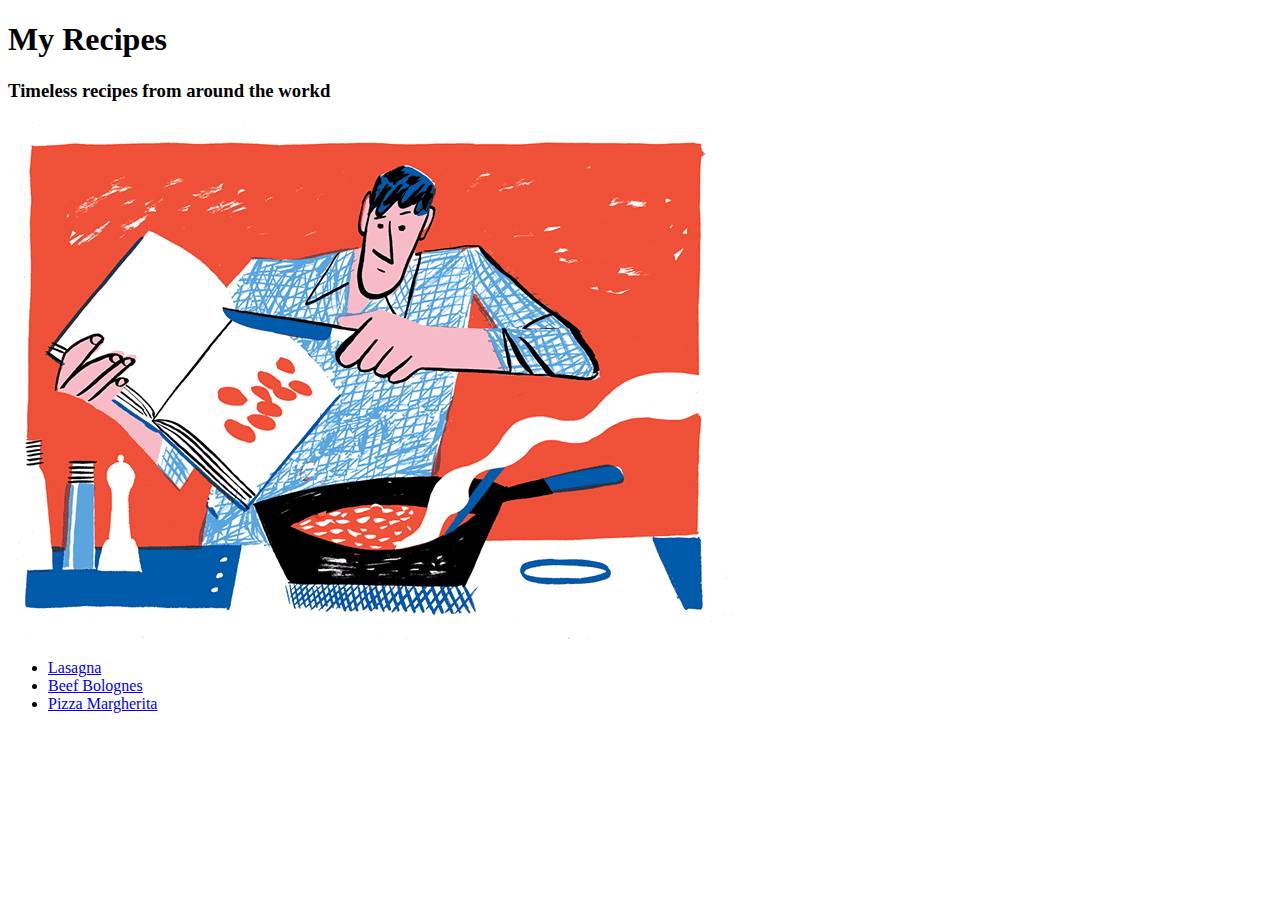
==== index.html @ aed6f8b7 "Fixed broken links" ====
<!DOCTYPE html>
<html>
    <head>
        <html lang="en">
        <meta charset="UT-8">
        <title>Recipes</title>
    </head>
    <body>
        <h1>My Recipes</h1>
        <h3>Timeless recipes from around the workd</h3>
        <img src="./img/cook-illustration.gif" alt="a man cooking">
        <div>
            <ul>
                <li><a href="./recipes/lasagna.html">Lasagna</a></li>
                <li><a href="./recipes/lamb-bolognese.html">Beef Bolognes</a></li>
                <li><a href="./recipes/margherita-pizza.html">Pizza Margherita</a></li>
            </ul>
        </div>
    </body>
</html>
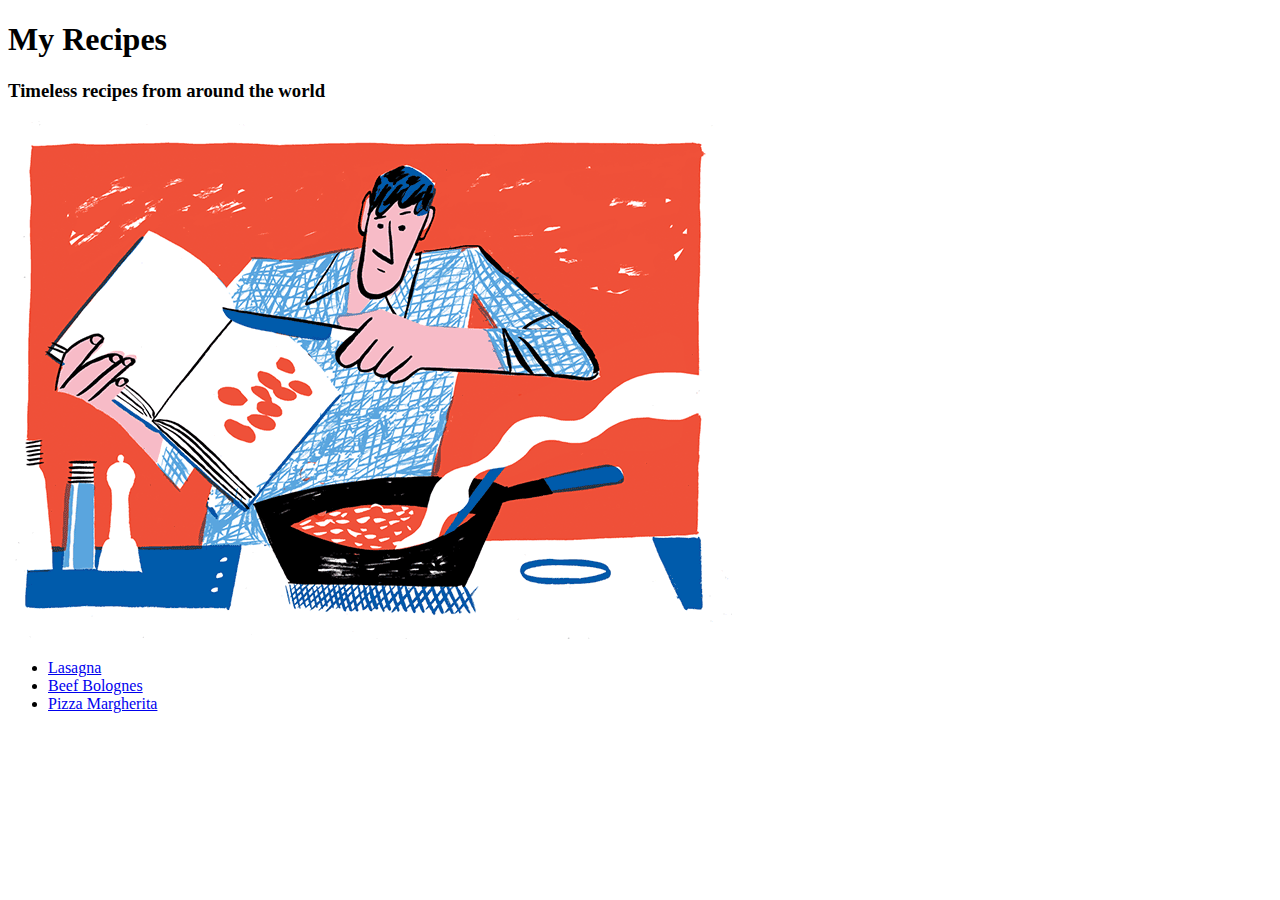
==== commit 1d8c205b: "fixed spelling" ====
--- a/index.html
+++ b/index.html
@@ -7,7 +7,7 @@
     </head>
     <body>
         <h1>My Recipes</h1>
-        <h3>Timeless recipes from around the workd</h3>
+        <h3>Timeless recipes from around the world</h3>
         <img src="./img/cook-illustration.gif" alt="a man cooking">
         <div>
             <ul>
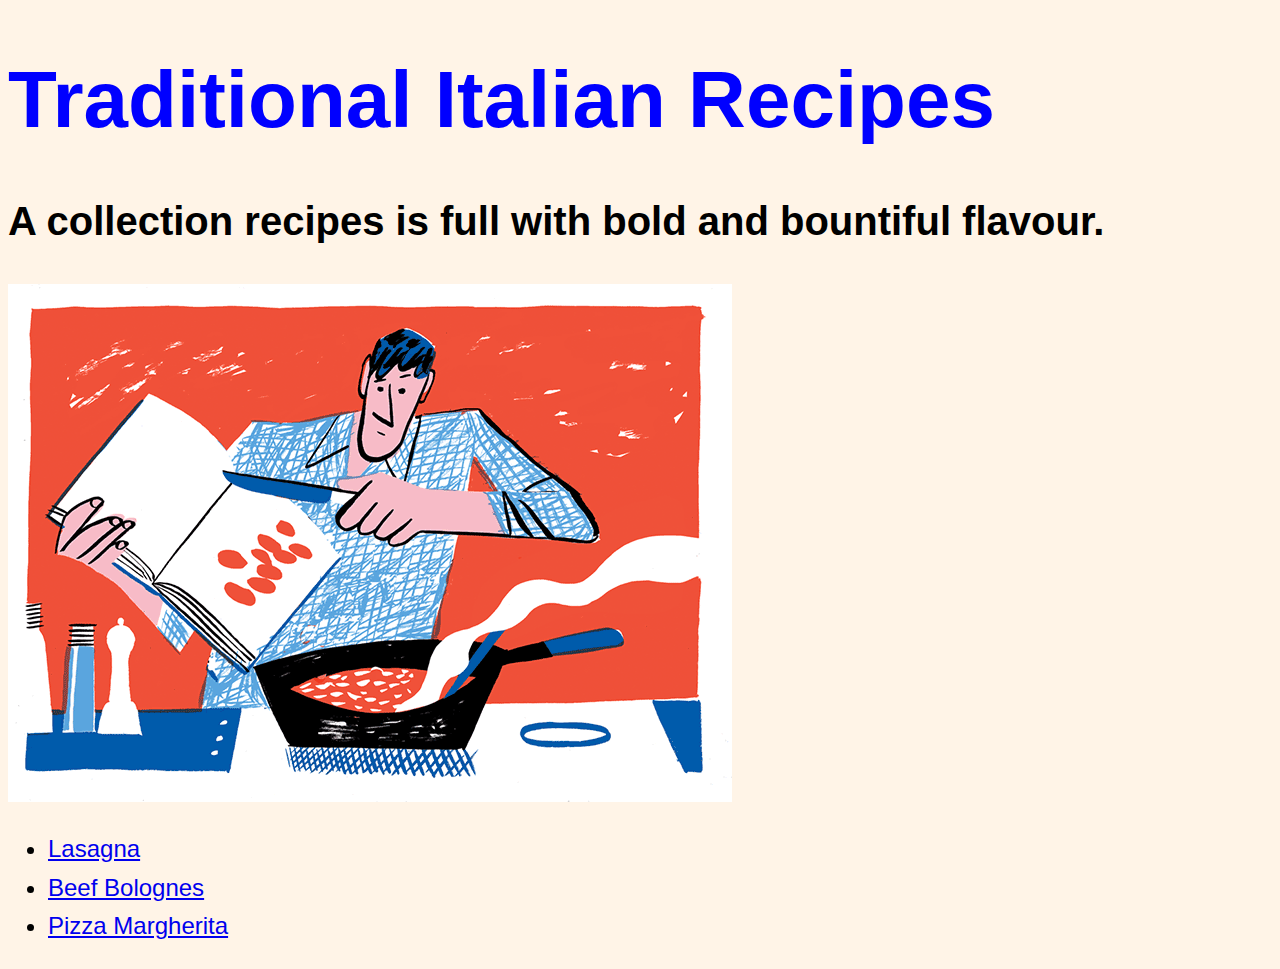
==== commit c957a0a8: "Added css" ====
--- a/index.html
+++ b/index.html
@@ -4,13 +4,14 @@
         <html lang="en">
         <meta charset="UT-8">
         <title>Recipes</title>
+        <link rel="stylesheet" href="styles.css">
     </head>
     <body>
-        <h1>My Recipes</h1>
-        <h3>Timeless recipes from around the world</h3>
+        <h1 class="h1">Traditional Italian Recipes</h1>
+        <h3 class="h3">A collection recipes is full with bold and bountiful flavour.</h3>
         <img src="./img/cook-illustration.gif" alt="a man cooking">
         <div>
-            <ul>
+            <ul class="p1">
                 <li><a href="./recipes/lasagna.html">Lasagna</a></li>
                 <li><a href="./recipes/lamb-bolognese.html">Beef Bolognes</a></li>
                 <li><a href="./recipes/margherita-pizza.html">Pizza Margherita</a></li>
--- a/styles.css
+++ b/styles.css
@@ -0,0 +1,40 @@
+body {
+    background-color: rgb(255, 244, 231);
+}
+
+.h1 {
+    font-size: 80px;
+    color: blue;
+    font-family: Arial, Helvetica, sans-serif;
+}
+
+.h3 {
+    font-size: 40px;
+    font-family: Arial, Helvetica, sans-serif;
+}
+
+.h4 {
+    font-family: Arial, Helvetica, sans-serif;
+    font-size: 32px
+}
+
+.p1 {
+    font-size: 24px;
+    font-family: Arial, Helvetica, sans-serif;
+    line-height: 160%;
+}
+
+.img {
+    width: 564px;
+    height: auto;
+    border-color: blue;
+    border-width: 16px;
+}
+
+button {
+    background-color: blue;
+    color: white;
+    font-size: 24px;
+    padding: 16px;
+    font-family: Arial, Helvetica, sans-serif;
+}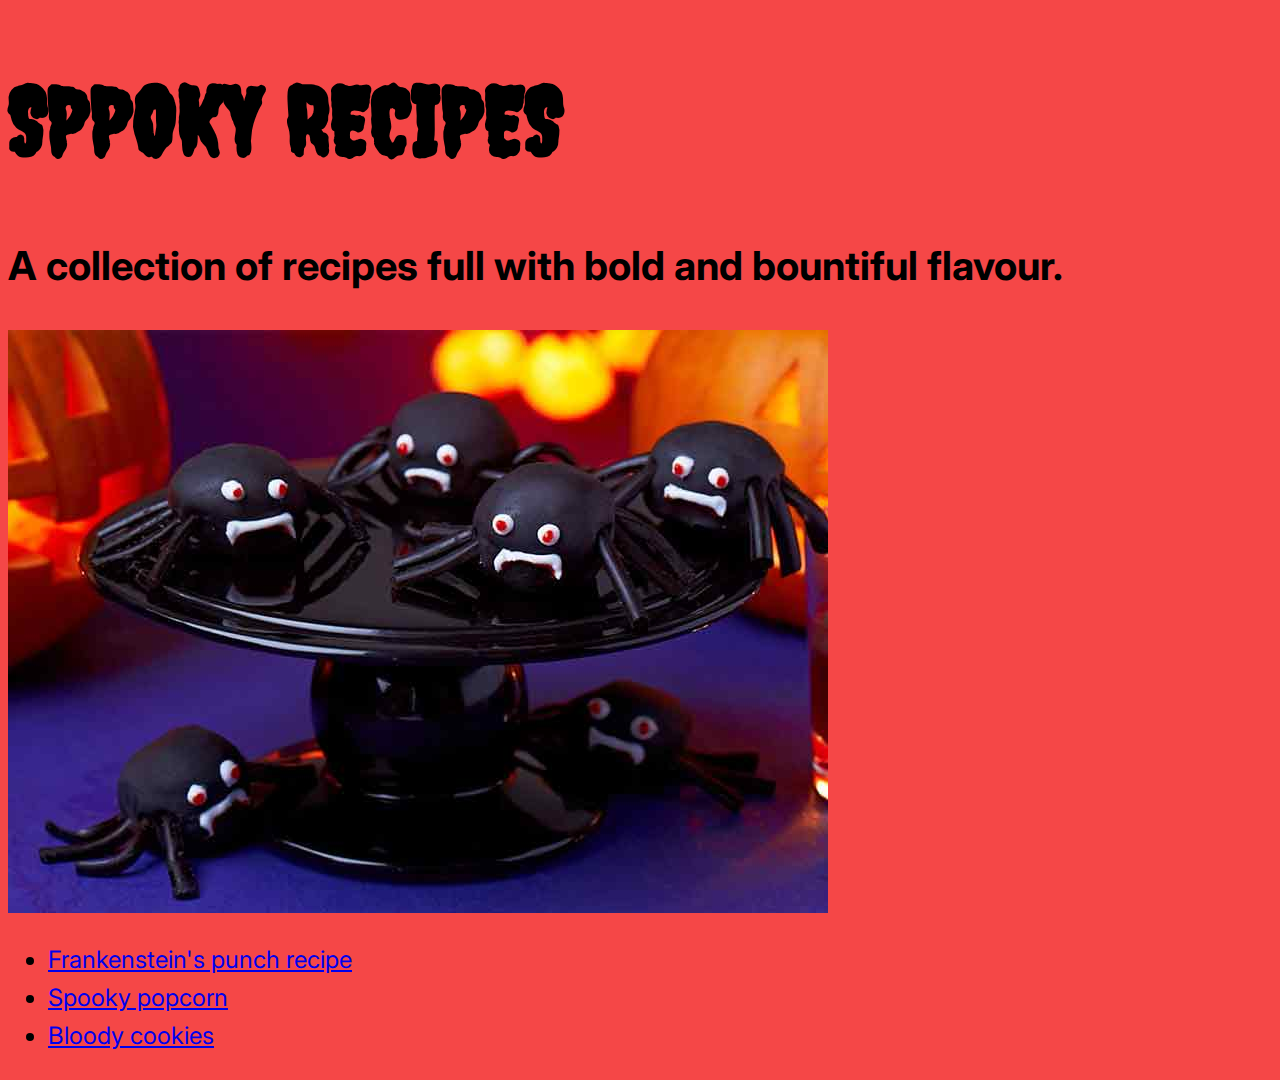
==== commit 1a20d590: "New website contect -spooky recipes" ====
--- a/index.html
+++ b/index.html
@@ -5,17 +5,22 @@
         <meta charset="UT-8">
         <title>Recipes</title>
         <link rel="stylesheet" href="styles.css">
+        <link rel="preconnect" href="https://fonts.googleapis.com">
+        <link rel="preconnect" href="https://fonts.googleapis.com">
+        <link rel="preconnect" href="https://fonts.gstatic.com" crossorigin>
+        <link href="https://fonts.googleapis.com/css2?family=Creepster&family=Inter:wght@300;600&display=swap" rel="stylesheet">
+        <link rel="preconnect" href="https://fonts.gstatic.com" crossorigin>
+        <link href="https://fonts.googleapis.com/css2?family=Inter:wght@300&display=swap" rel="stylesheet">
     </head>
     <body>
-        <h1 class="h1">Traditional Italian Recipes</h1>
-        <h3 class="h3">A collection recipes is full with bold and bountiful flavour.</h3>
-        <img src="./img/cook-illustration.gif" alt="a man cooking">
-        <div>
-            <ul class="p1">
-                <li><a href="./recipes/lasagna.html">Lasagna</a></li>
-                <li><a href="./recipes/lamb-bolognese.html">Beef Bolognes</a></li>
-                <li><a href="./recipes/margherita-pizza.html">Pizza Margherita</a></li>
-            </ul>
+        <h1 class="h1">SPPOKY RECIPES</h1>
+        <h3 class="h3">A collection of recipes full with bold and bountiful flavour.</h3>
+        <img class="img" src="./img/spooky-spiders.jpg" alt="a plate with edible spiders">
+        <ul class="p1">
+            <li><a href="./recipes/punch.html">Frankenstein's punch recipe</a></li>
+            <li><a href="./recipes/spooky-popcorn.html">Spooky popcorn</a></li>
+            <li><a href="./recipes/bloody-cookies.html">Bloody cookies</a></li>
+        </ul>
         </div>
     </body>
 </html>
--- a/styles.css
+++ b/styles.css
@@ -1,40 +1,38 @@
 body {
-    background-color: rgb(255, 244, 231);
+    background-color: rgb(245, 71, 71);
 }
 
 .h1 {
-    font-size: 80px;
-    color: blue;
-    font-family: Arial, Helvetica, sans-serif;
+    font-size: 96px;
+    color: rgb(0, 0, 0);
+    font-family: 'Creepster';
 }
 
 .h3 {
     font-size: 40px;
-    font-family: Arial, Helvetica, sans-serif;
+    font-family: 'Inter', sans-serif;
 }
 
 .h4 {
-    font-family: Arial, Helvetica, sans-serif;
+    font-family: 'Inter', sans-serif;
     font-size: 32px
 }
 
 .p1 {
     font-size: 24px;
-    font-family: Arial, Helvetica, sans-serif;
+    font-family: 'Inter', sans-serif;
     line-height: 160%;
 }
 
 .img {
-    width: 564px;
+    width: 820px;
     height: auto;
-    border-color: blue;
-    border-width: 16px;
 }
 
 button {
-    background-color: blue;
+    background-color: rgb(0, 0, 0);
     color: white;
     font-size: 24px;
     padding: 16px;
-    font-family: Arial, Helvetica, sans-serif;
+    font-family: 'Inter', sans-serif;
 }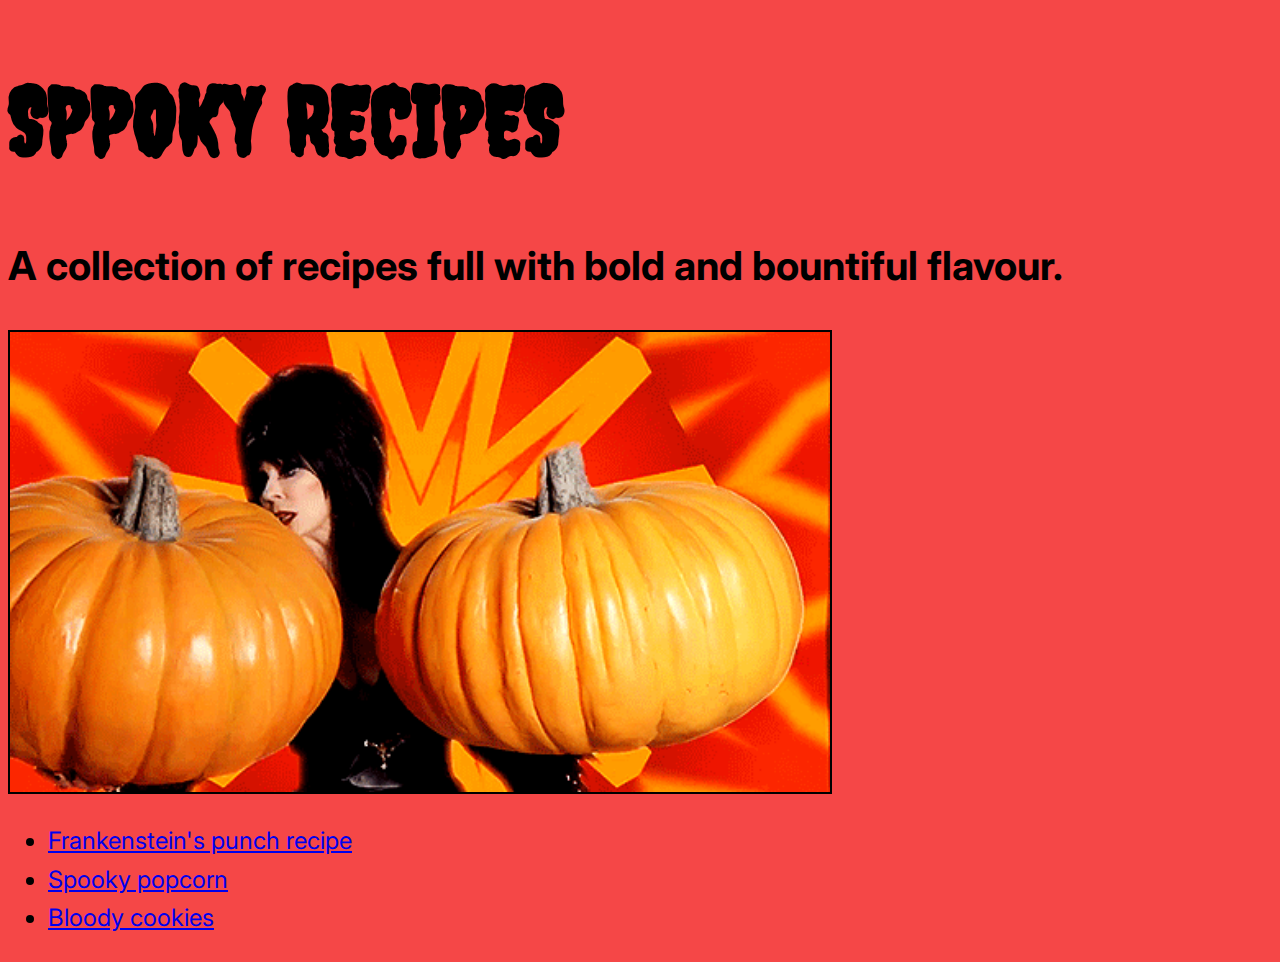
==== commit 915cbe26: "added new gif" ====
--- a/index.html
+++ b/index.html
@@ -15,7 +15,7 @@
     <body>
         <h1 class="h1">SPPOKY RECIPES</h1>
         <h3 class="h3">A collection of recipes full with bold and bountiful flavour.</h3>
-        <img class="img" src="./img/spooky-spiders.jpg" alt="a plate with edible spiders">
+        <img class="img" src="./img/halloween.gif" alt="a plate with edible spiders">
         <ul class="p1">
             <li><a href="./recipes/punch.html">Frankenstein's punch recipe</a></li>
             <li><a href="./recipes/spooky-popcorn.html">Spooky popcorn</a></li>
--- a/styles.css
+++ b/styles.css
@@ -27,6 +27,9 @@
 .img {
     width: 820px;
     height: auto;
+    border: solid;
+    border-width: 2px;
+    border-color: black;
 }
 
 button {
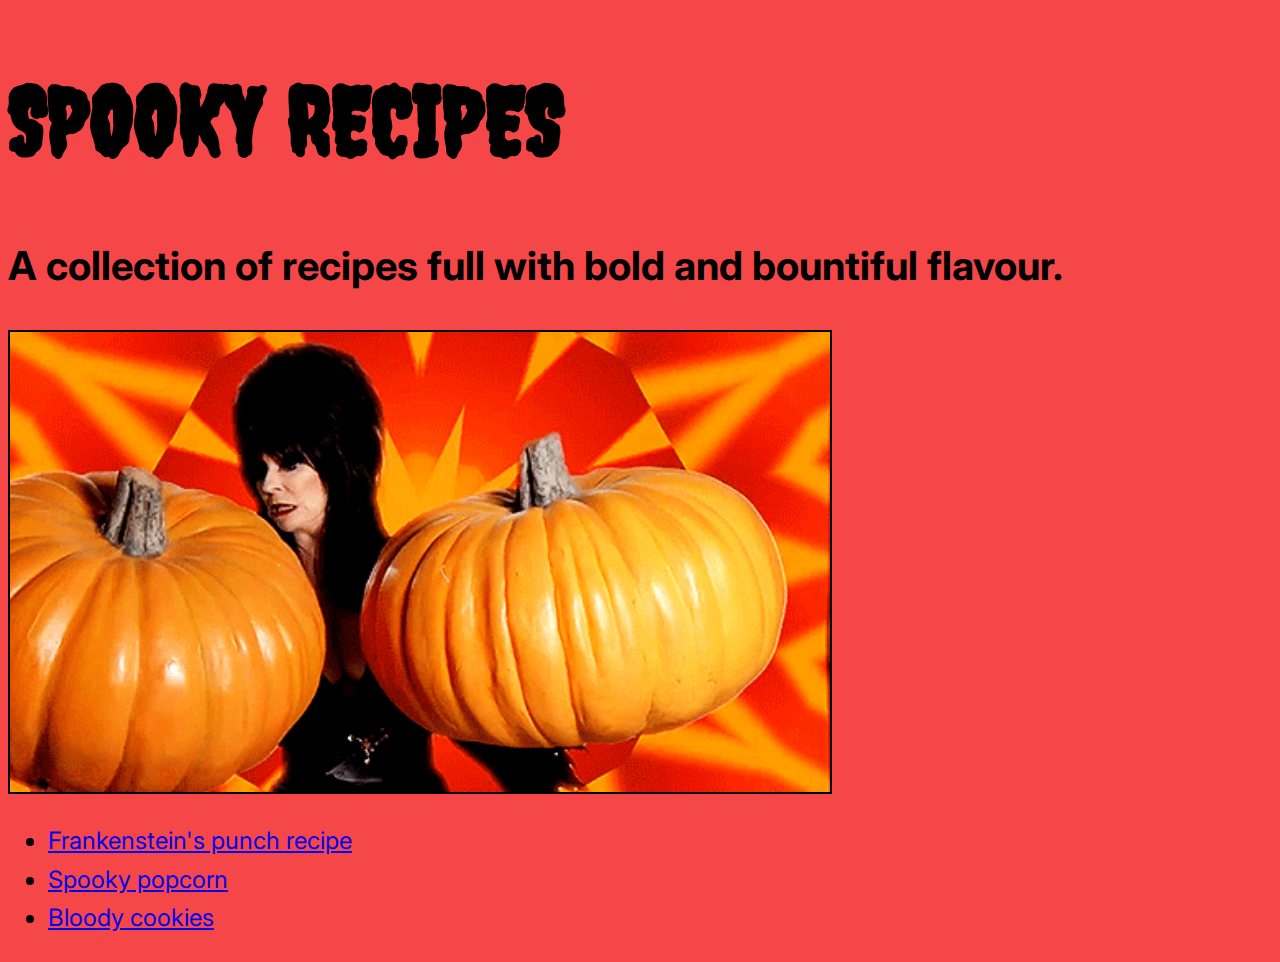
==== commit 56f8383f: "spelling" ====
--- a/index.html
+++ b/index.html
@@ -13,7 +13,7 @@
         <link href="https://fonts.googleapis.com/css2?family=Inter:wght@300&display=swap" rel="stylesheet">
     </head>
     <body>
-        <h1 class="h1">SPPOKY RECIPES</h1>
+        <h1 class="h1">SPOOKY RECIPES</h1>
         <h3 class="h3">A collection of recipes full with bold and bountiful flavour.</h3>
         <img class="img" src="./img/halloween.gif" alt="a plate with edible spiders">
         <ul class="p1">
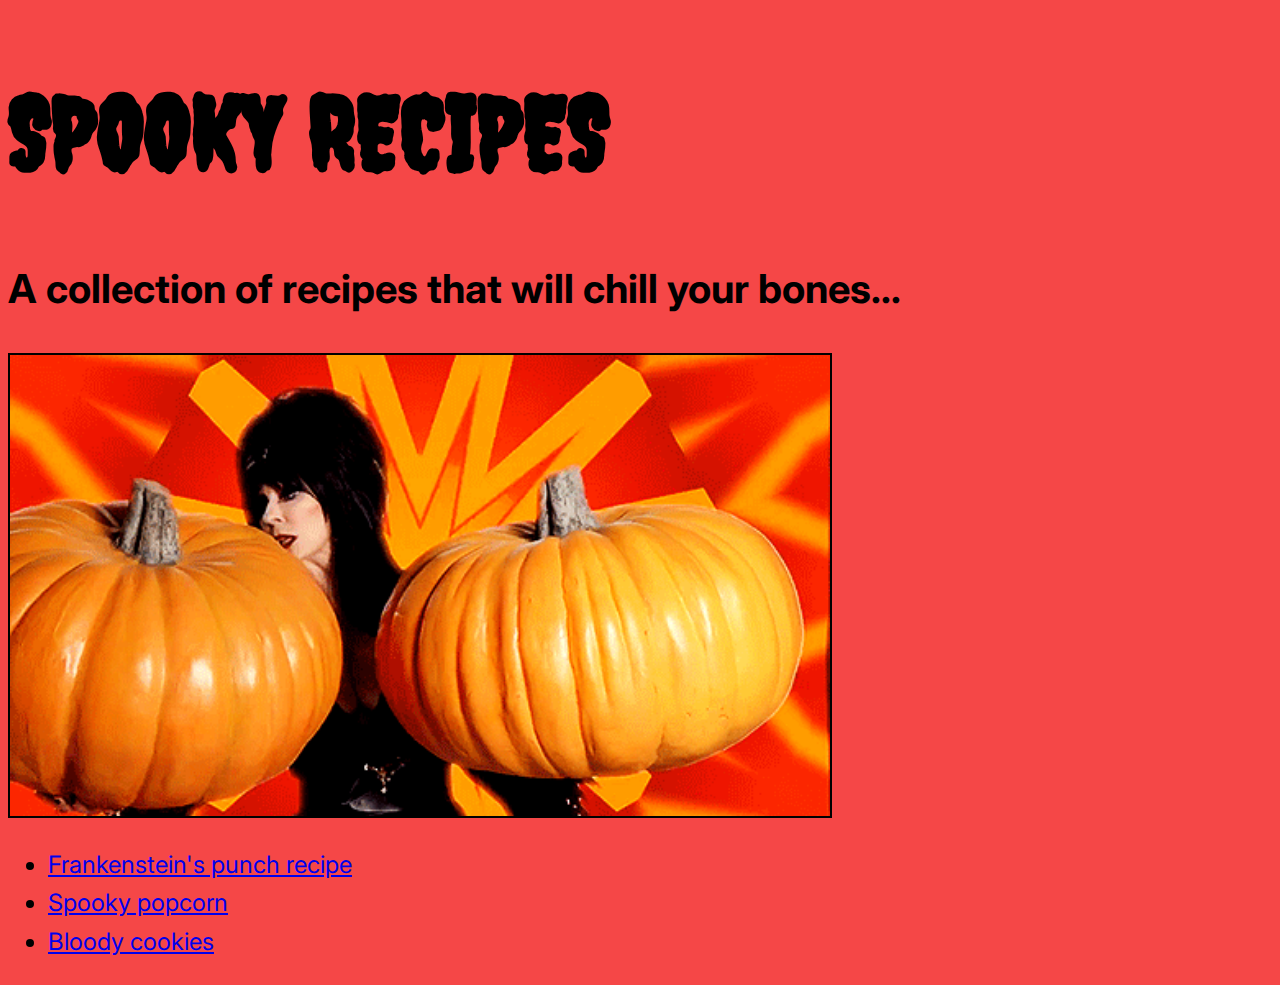
==== commit 01940738: "added hover state to buttons" ====
--- a/index.html
+++ b/index.html
@@ -14,7 +14,7 @@
     </head>
     <body>
         <h1 class="h1">SPOOKY RECIPES</h1>
-        <h3 class="h3">A collection of recipes full with bold and bountiful flavour.</h3>
+        <h3 class="h3">A collection of recipes that will chill your bones...</h3>
         <img class="img" src="./img/halloween.gif" alt="a plate with edible spiders">
         <ul class="p1">
             <li><a href="./recipes/punch.html">Frankenstein's punch recipe</a></li>
--- a/styles.css
+++ b/styles.css
@@ -3,9 +3,10 @@
 }
 
 .h1 {
-    font-size: 96px;
+    font-size: 104px;
     color: rgb(0, 0, 0);
     font-family: 'Creepster';
+    line-height: 120%;
 }
 
 .h3 {
@@ -38,4 +39,9 @@
     font-size: 24px;
     padding: 16px;
     font-family: 'Inter', sans-serif;
+}
+
+button:hover {
+    background-color: rgb(255, 255, 255);
+    color: rgb(0, 0, 0);
 }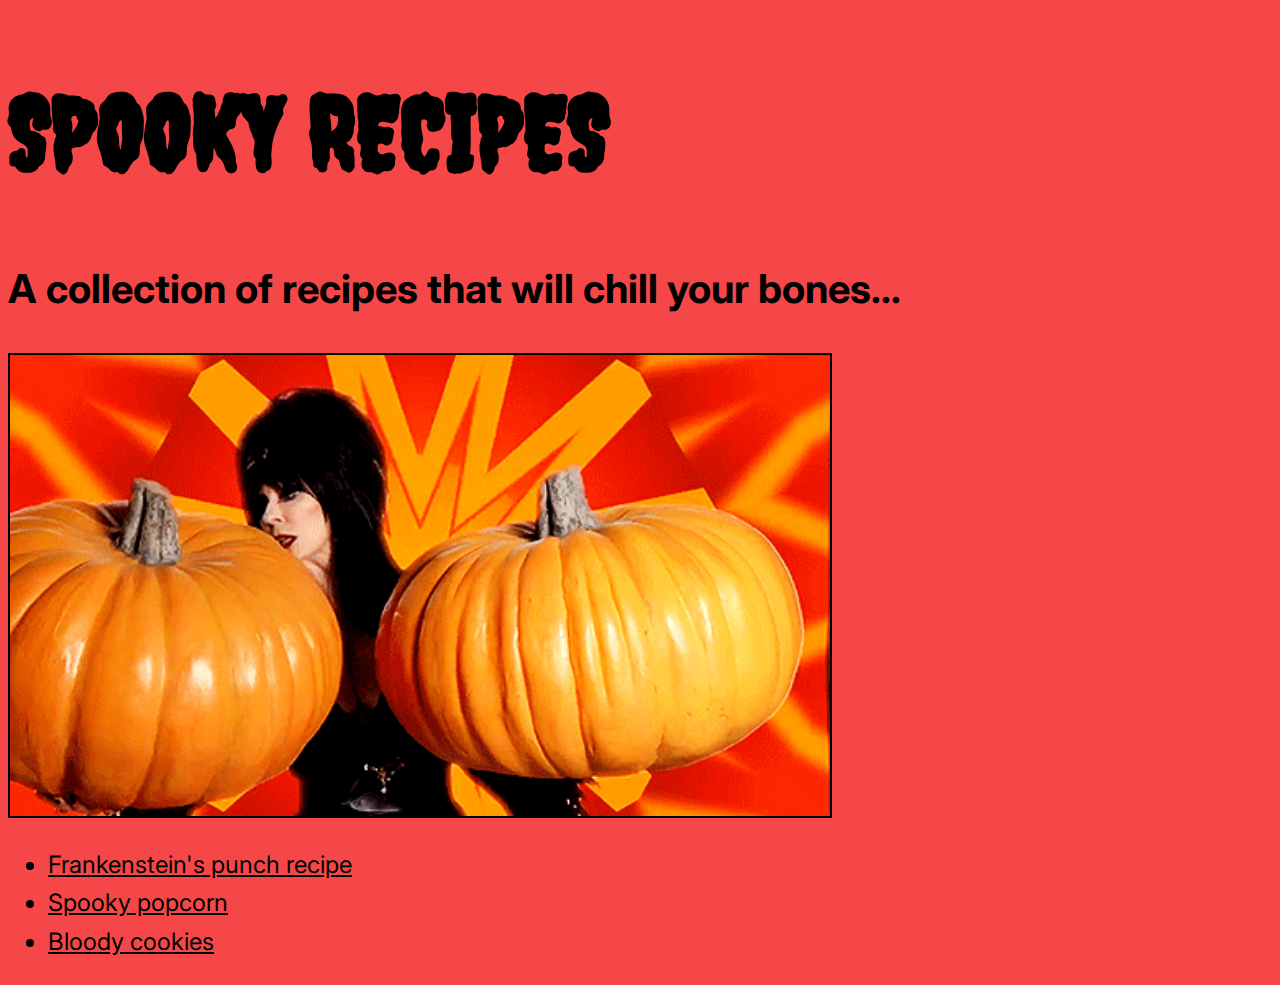
==== commit 740c23ea: "added hover state to links" ====
--- a/index.html
+++ b/index.html
@@ -17,9 +17,9 @@
         <h3 class="h3">A collection of recipes that will chill your bones...</h3>
         <img class="img" src="./img/halloween.gif" alt="a plate with edible spiders">
         <ul class="p1">
-            <li><a href="./recipes/punch.html">Frankenstein's punch recipe</a></li>
-            <li><a href="./recipes/spooky-popcorn.html">Spooky popcorn</a></li>
-            <li><a href="./recipes/bloody-cookies.html">Bloody cookies</a></li>
+            <li><a class="link" href="./recipes/punch.html">Frankenstein's punch recipe</a></li>
+            <li><a class="link" href="./recipes/spooky-popcorn.html">Spooky popcorn</a></li>
+            <li><a class="link" href="./recipes/bloody-cookies.html">Bloody cookies</a></li>
         </ul>
         </div>
     </body>
--- a/styles.css
+++ b/styles.css
@@ -44,4 +44,12 @@
 button:hover {
     background-color: rgb(255, 255, 255);
     color: rgb(0, 0, 0);
+}
+
+.link {
+    color: black !important;
+}
+
+.link:hover {
+    color: white !important;
 }